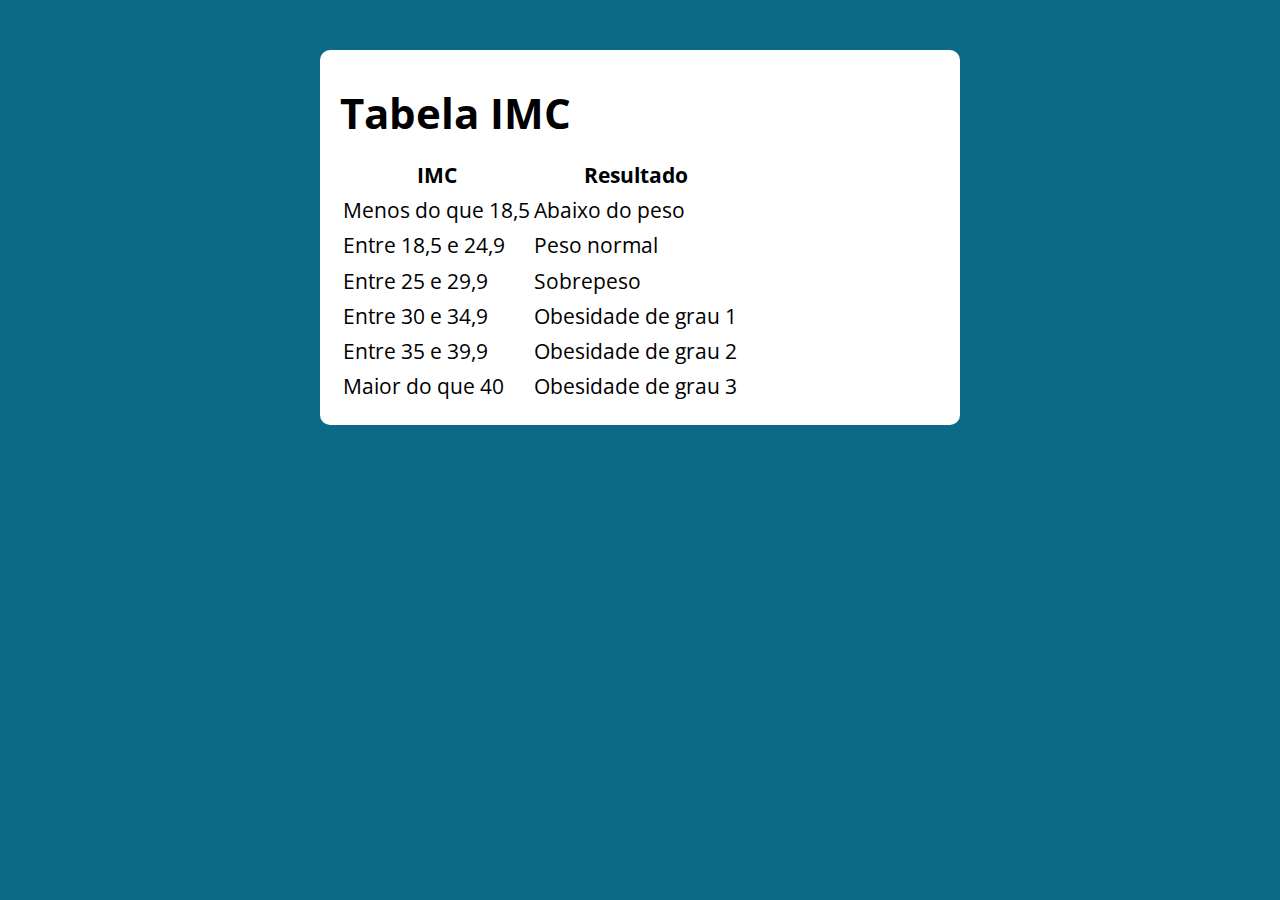
==== Logica de programacao/Aula-26/modelo/index.html @ d8d19df9 "adicionei o exercício da aula 26 - incompleto" ====
<!DOCTYPE html>
<html lang="pt-BR">
<head>
  <meta charset="UTF-8">
  <meta name="viewport" content="width=device-width, initial-scale=1.0">
  <title>Modelo</title>
  <link rel="stylesheet" href="./assets/css/style.css">
</head>

<body>
  <section class="container">
    <h1>Tabela IMC</h1>
    <table>
      <tr>
        <th>IMC</th>
        <th>Resultado</th>
      </tr>

      <tr>
        <td>Menos do que 18,5</td>
        <td>Abaixo do peso</td>
      </tr>

      <tr>
        <td>Entre 18,5 e 24,9</td>
        <td>Peso normal</td>
      </tr>

      <tr>
        <td>Entre 25 e 29,9</td>
        <td>Sobrepeso</td>
      </tr>

      <tr>
        <td>Entre 30 e 34,9</td>
        <td>Obesidade de grau 1</td>
      </tr>

      <tr>
        <td>Entre 35 e 39,9</td>
        <td>Obesidade de grau 2</td>
      </tr>

      <tr>
        <td>Maior do que 40</td>
        <td>Obesidade de grau 3</td>
      </tr>
    </table>
  </section>

  <script src="./assets/js/main.js"></script>
</body>
</html>
---- Logica de programacao/Aula-26/modelo/assets/css/style.css ----
@import url('https://fonts.googleapis.com/css2?family=Open+Sans:wght@400;700&display=swap');

:root{
  --primary-color: rgb(13,106,134);
  --primary-color-dark: rgb(9,48,56);
}

*{
  box-sizing: border-box;
  outline: 0;
  background: var(--primary-color);
}

body{
  margin: 0;
  padding: 0;
  font-family: 'Open Sans', sans-serif;
  font-size: 1.3em;
  line-height: 1.5em;
}

.container{
  max-width: 640px;
  margin: 50px auto;
  padding: 20px;
  border-radius: 10px;
}

.container, h1, p, table, th, td{
  background: #fff;
}
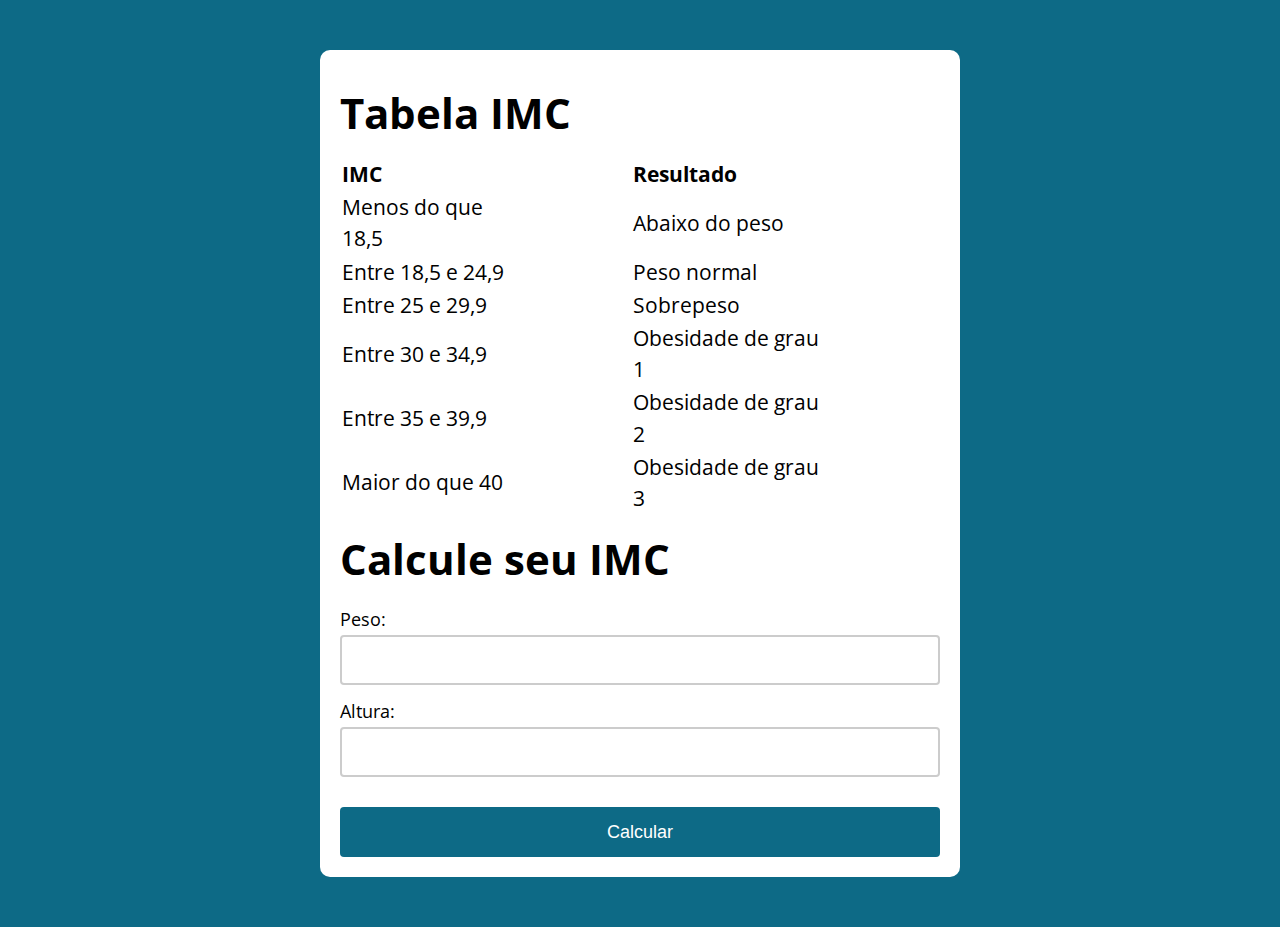
==== commit 1fdeece6: "atualizei o exercício da aula 26 - incompleto" ====
--- a/Logica de programacao/Aula-26/modelo/index.html
+++ b/Logica de programacao/Aula-26/modelo/index.html
@@ -12,8 +12,8 @@
     <h1>Tabela IMC</h1>
     <table>
       <tr>
-        <th>IMC</th>
-        <th>Resultado</th>
+        <th id="cabeçalhoDaTabela1">IMC</th>
+        <th id="cabeçalhoDaTabela2">Resultado</th>
       </tr>
 
       <tr>
@@ -46,6 +46,17 @@
         <td>Obesidade de grau 3</td>
       </tr>
     </table>
+    
+    <h1>Calcule seu IMC</h1>
+    <form action="">
+      <label for="peso">Peso:</label>
+      <input type="text" id="peso">
+
+      <label for="altura">Altura:</label>
+      <input type="text" id="altura">
+
+      <button>Calcular</button>
+    </form>
   </section>
 
   <script src="./assets/js/main.js"></script>
--- a/Logica de programacao/Aula-26/modelo/assets/css/style.css
+++ b/Logica de programacao/Aula-26/modelo/assets/css/style.css
@@ -26,7 +26,48 @@
   border-radius: 10px;
 }
 
-.container, h1, p, table, th, td{
+.container, h1, p, table, th, td, form, label, input{
   background: #fff;
 }
 
+th, td{
+  padding: 0 103px 0 0;
+}
+
+#cabeçalhoDaTabela1, #cabeçalhoDaTabela2{
+  padding: 0 100% 0 0;
+}
+
+#peso, #altura{
+  display: block;
+}
+
+label{
+  font-size: 18px;
+}
+
+form input{
+  width: 100%;
+  height: 50px;
+  font-size: 20px;
+  margin-bottom: 10px;
+  outline: auto rgb(204, 204, 204);
+}
+input:hover{
+  outline-color: var(--primary-color);
+}
+
+button{
+  width: 100%;
+  height: 50px;
+  margin: 20px 0 0 0;
+  font-size: 18px;
+  color: #fff;
+  border-radius: 4px;
+  border: 0;
+}
+
+button:hover{
+  background-color: var(--primary-color-dark);
+}
+
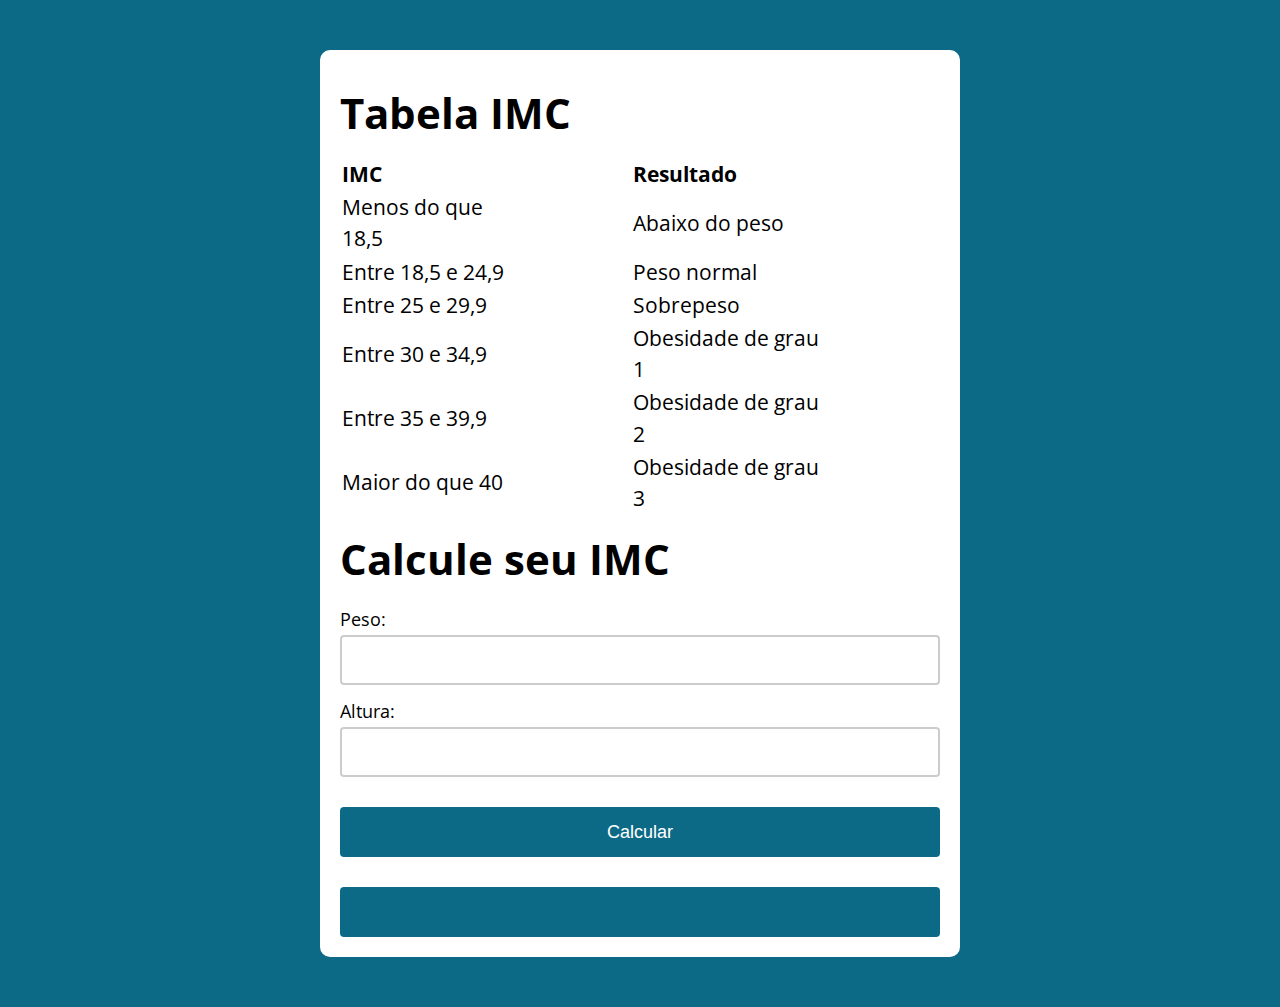
==== commit 7a185da1: "atualizei o exercício da aula 26 - incompleto" ====
--- a/Logica de programacao/Aula-26/modelo/index.html
+++ b/Logica de programacao/Aula-26/modelo/index.html
@@ -48,7 +48,7 @@
     </table>
     
     <h1>Calcule seu IMC</h1>
-    <form action="">
+    <form action="" id="form">
       <label for="peso">Peso:</label>
       <input type="text" id="peso">
 
@@ -57,6 +57,8 @@
 
       <button>Calcular</button>
     </form>
+
+    <div id="resultado"></div>
   </section>
 
   <script src="./assets/js/main.js"></script>
--- a/Logica de programacao/Aula-26/modelo/assets/css/style.css
+++ b/Logica de programacao/Aula-26/modelo/assets/css/style.css
@@ -71,3 +71,10 @@
   background-color: var(--primary-color-dark);
 }
 
+div{
+  margin-top: 30px;
+  height: 50px;
+  border-radius: 4px;
+  /*Tenho que melhorar essa parte*/
+}
+
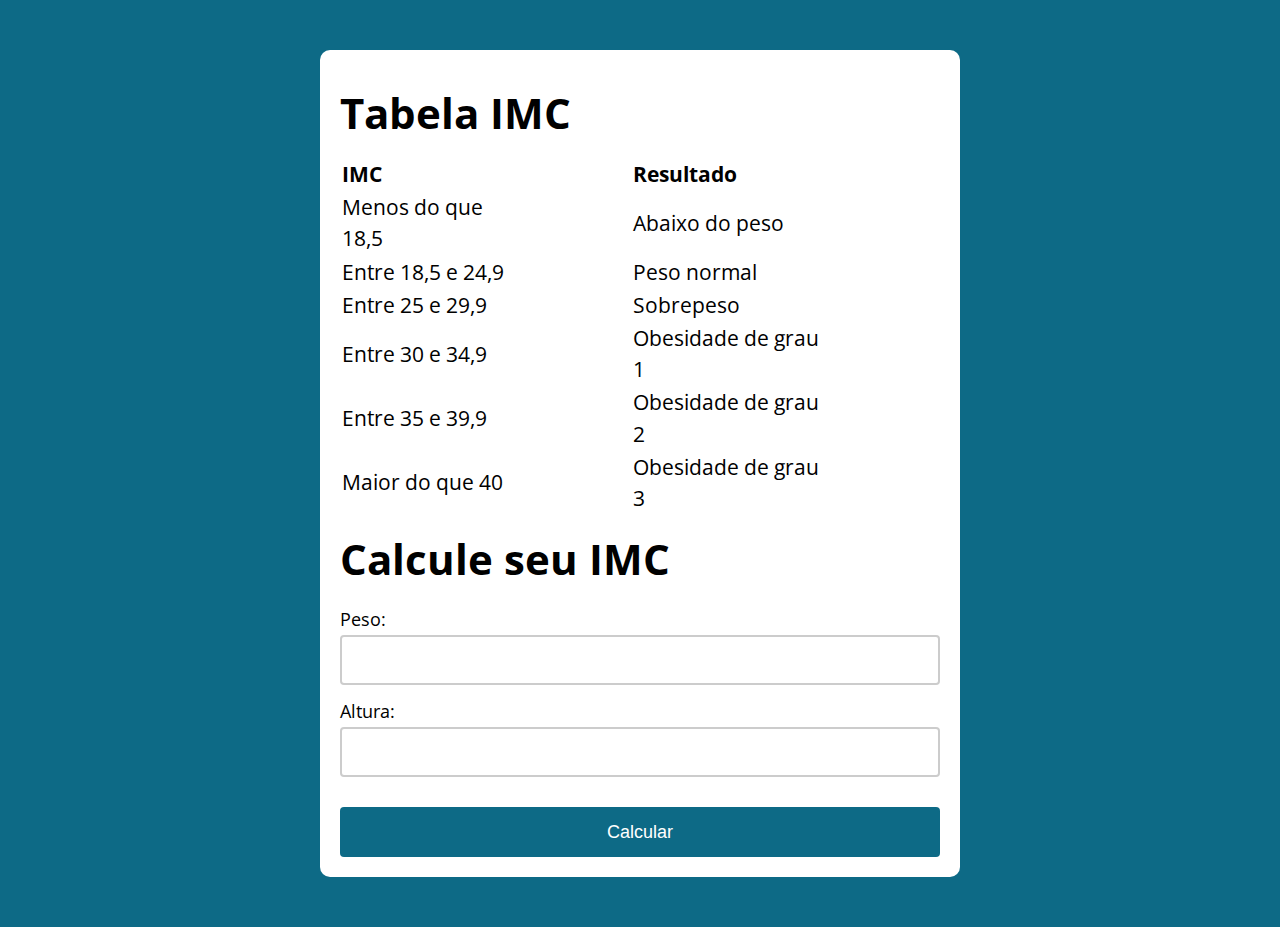
==== commit 449a404f: "atualizei o exercício da aula 26 - incompleto" ====
--- a/Logica de programacao/Aula-26/modelo/index.html
+++ b/Logica de programacao/Aula-26/modelo/index.html
@@ -12,8 +12,8 @@
     <h1>Tabela IMC</h1>
     <table>
       <tr>
-        <th id="cabeçalhoDaTabela1">IMC</th>
-        <th id="cabeçalhoDaTabela2">Resultado</th>
+        <th>IMC</th>
+        <th>Resultado</th>
       </tr>
 
       <tr>
--- a/Logica de programacao/Aula-26/modelo/assets/css/style.css
+++ b/Logica de programacao/Aula-26/modelo/assets/css/style.css
@@ -34,7 +34,7 @@
   padding: 0 103px 0 0;
 }
 
-#cabeçalhoDaTabela1, #cabeçalhoDaTabela2{
+th{
   padding: 0 100% 0 0;
 }
 
@@ -51,6 +51,7 @@
   height: 50px;
   font-size: 20px;
   margin-bottom: 10px;
+  padding: 0 18px;
   outline: auto rgb(204, 204, 204);
 }
 input:hover{
@@ -70,11 +71,3 @@
 button:hover{
   background-color: var(--primary-color-dark);
 }
-
-div{
-  margin-top: 30px;
-  height: 50px;
-  border-radius: 4px;
-  /*Tenho que melhorar essa parte*/
-}
-
